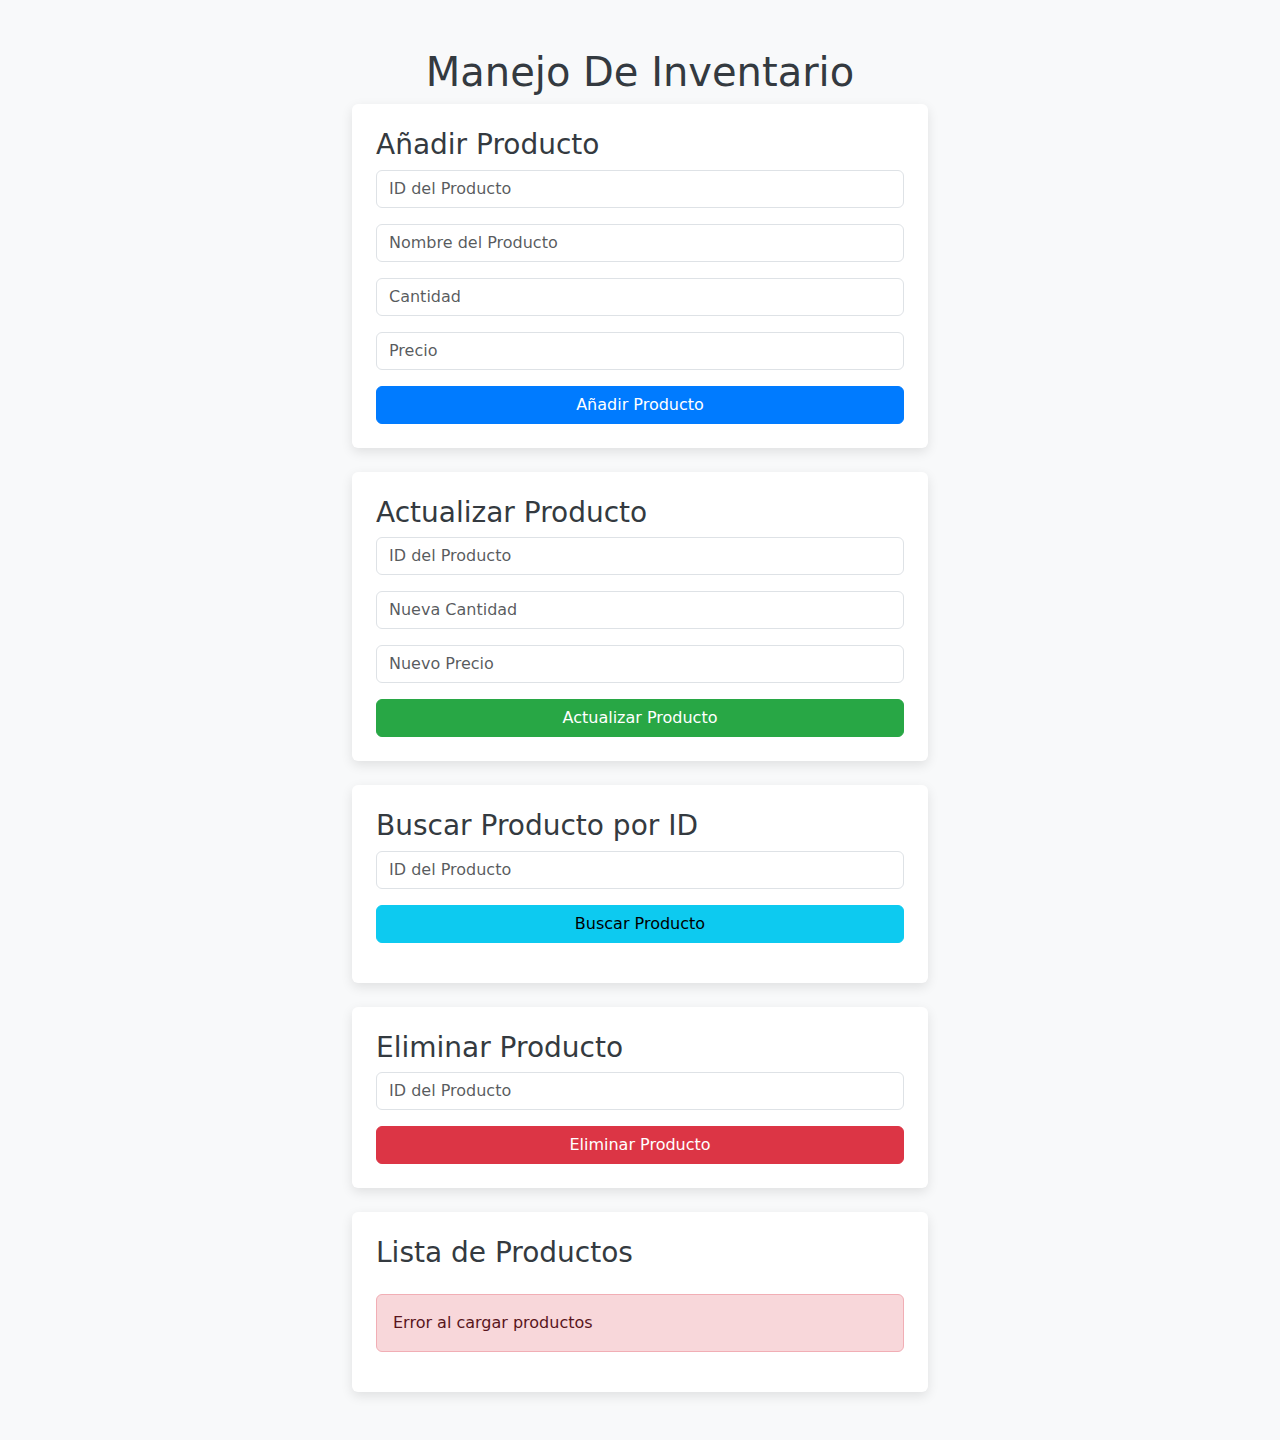
==== manejo-inventario/src/main/resources/public/html/index.html @ ed36c053 "Clean product when delete it" ====
<!DOCTYPE html>
<html lang="es">
<head>
    <meta charset="UTF-8">
    <meta name="viewport" content="width=device-width, initial-scale=1.0">
    <title>Gestión de Inventario</title>
    <link href="https://cdn.jsdelivr.net/npm/bootstrap@5.3.0-alpha1/dist/css/bootstrap.min.css" rel="stylesheet">
    <link rel="stylesheet" href="../css/style.css">
</head>
<body>
    <div class="container my-5">
        <h1 class="text-center">Manejo De Inventario</h1>

        <!-- Formulario para añadir producto -->
        <div class="card p-4">
            <h3>Añadir Producto</h3>
            <form id="addProductForm">
                <div class="mb-3">
                    <input type="number" id="productId" class="form-control" placeholder="ID del Producto" required>
                </div>
                <div class="mb-3">
                    <input type="text" id="productName" class="form-control" placeholder="Nombre del Producto" required>
                </div>
                <div class="mb-3">
                    <input type="number" id="productQuantity" class="form-control" placeholder="Cantidad" required>
                </div>
                <div class="mb-3">
                    <input type="number" id="productPrice" class="form-control" placeholder="Precio" required>
                </div>
                <button type="submit" class="btn btn-primary w-100">Añadir Producto</button>
            </form>
        </div>

        <!-- Formulario para actualizar producto -->
        <div class="card p-4 mt-4">
            <h3>Actualizar Producto</h3>
            <form id="updateProductForm">
                <div class="mb-3">
                    <input type="number" id="updateProductId" class="form-control" placeholder="ID del Producto" required>
                </div>
                <div class="mb-3">
                    <input type="number" id="updateProductQuantity" class="form-control" placeholder="Nueva Cantidad" required>
                </div>
                <div class="mb-3">
                    <input type="number" id="updateProductPrice" class="form-control" placeholder="Nuevo Precio" required>
                </div>
                <button type="submit" class="btn btn-success w-100">Actualizar Producto</button>
            </form>
        </div>

        <!-- Sección para buscar producto por ID -->
        <div class="card p-4 mt-4">
            <h3>Buscar Producto por ID</h3>
            <input type="number" id="searchProductId" class="form-control mb-3" placeholder="ID del Producto">
            <button onclick="searchProduct()" class="btn btn-info w-100">Buscar Producto</button>
            <div id="searchResult" class="mt-3"></div>
        </div>

        <!-- Sección para eliminar producto -->
        <div class="card p-4 mt-4">
            <h3>Eliminar Producto</h3>
            <input type="number" id="deleteProductId" class="form-control mb-3" placeholder="ID del Producto">
            <button onclick="deleteProduct()" class="btn btn-danger w-100">Eliminar Producto</button>
        </div>

        <!-- Sección para mostrar todos los productos -->
        <div class="card p-4 mt-4">
            <h3>Lista de Productos</h3>
            <div id="productList" class="mt-3"></div>
        </div>
    </div>

    <script src="../js/script.js"></script>
</body>
</html>
---- manejo-inventario/src/main/resources/public/css/style.css ----
body {
    background-color: #f8f9fa;
}

.container {
    max-width: 600px;
}

.card {
    box-shadow: 0px 4px 12px rgba(0, 0, 0, 0.1);
    border: none;
}

.btn-primary {
    background-color: #007bff;
    border-color: #007bff;
}

.btn-success {
    background-color: #28a745;
    border-color: #28a745;
}

h1, h3 {
    color: #343a40;
}
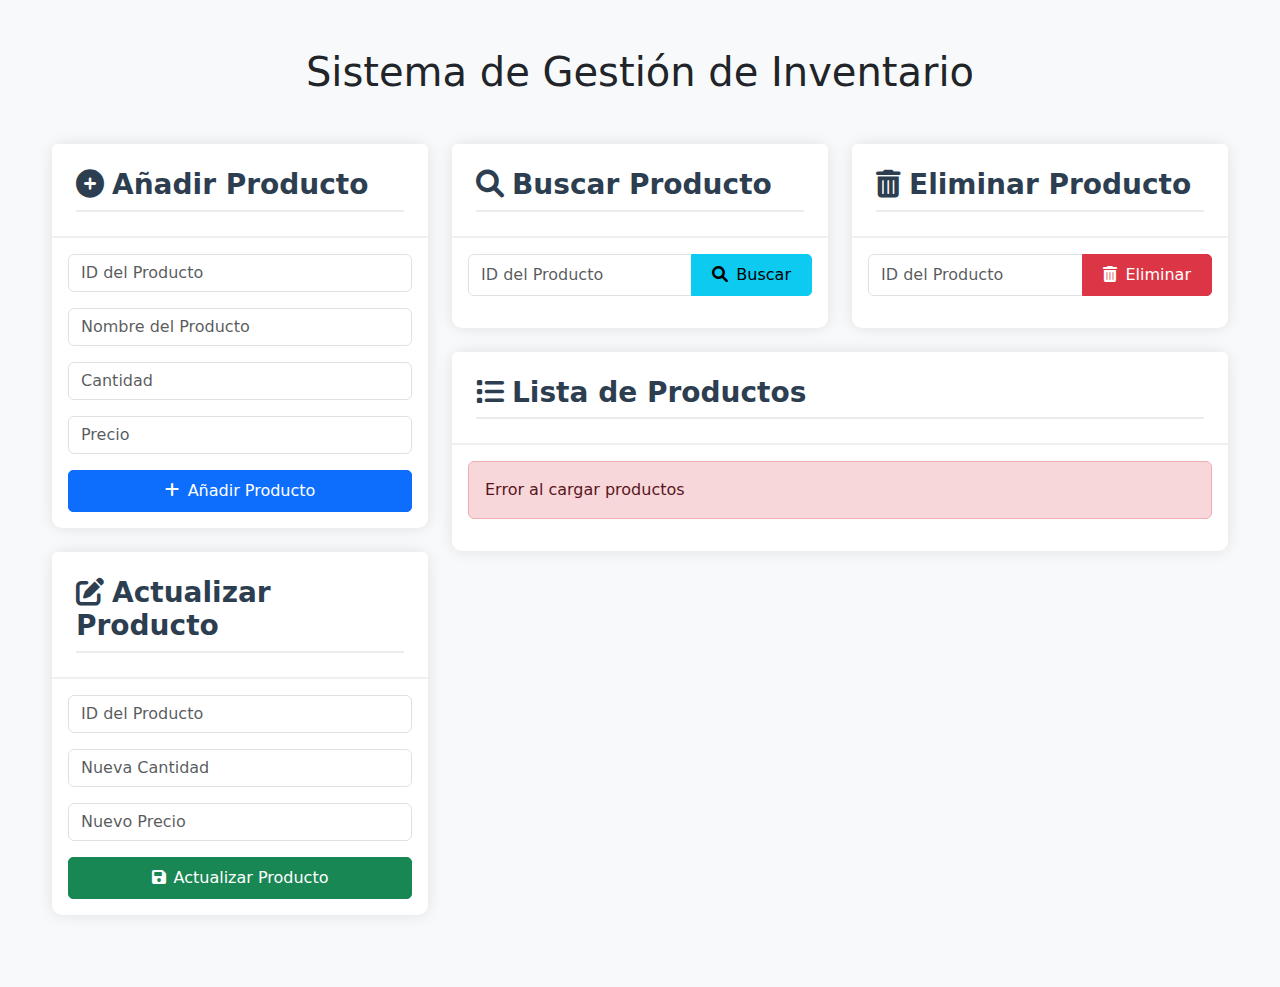
==== commit 6c685eba: "Mejora ui" ====
--- a/manejo-inventario/src/main/resources/public/html/index.html
+++ b/manejo-inventario/src/main/resources/public/html/index.html
@@ -3,73 +3,158 @@
 <head>
     <meta charset="UTF-8">
     <meta name="viewport" content="width=device-width, initial-scale=1.0">
-    <title>Gestión de Inventario</title>
-    <link href="https://cdn.jsdelivr.net/npm/bootstrap@5.3.0-alpha1/dist/css/bootstrap.min.css" rel="stylesheet">
-    <link rel="stylesheet" href="../css/style.css">
+    <title>Sistema de Inventario</title>
+    <link href="https://cdn.jsdelivr.net/npm/bootstrap@5.3.0/dist/css/bootstrap.min.css" rel="stylesheet">
+    <link href="https://cdnjs.cloudflare.com/ajax/libs/font-awesome/6.0.0/css/all.min.css" rel="stylesheet">
+    <style>
+        body {
+            background-color: #f8f9fa;
+        }
+        .container {
+            max-width: 1200px;
+        }
+        .card {
+            border: none;
+            box-shadow: 0 0 15px rgba(0,0,0,0.1);
+            border-radius: 10px;
+        }
+        .card-header {
+            background-color: #fff;
+            border-bottom: 2px solid #f0f0f0;
+            padding: 1.5rem;
+        }
+        .table {
+            margin-bottom: 0;
+        }
+        .table th {
+            border-top: none;
+            background-color: #f8f9fa;
+        }
+        .btn {
+            border-radius: 5px;
+            padding: 8px 20px;
+        }
+        .section-title {
+            color: #2c3e50;
+            font-weight: 600;
+            margin-bottom: 1.5rem;
+            padding-bottom: 0.5rem;
+            border-bottom: 2px solid #e9ecef;
+        }
+    </style>
 </head>
 <body>
     <div class="container my-5">
-        <h1 class="text-center">Manejo De Inventario</h1>
+        <h1 class="text-center mb-5">Sistema de Gestión de Inventario</h1>
 
-        <!-- Formulario para añadir producto -->
-        <div class="card p-4">
-            <h3>Añadir Producto</h3>
-            <form id="addProductForm">
-                <div class="mb-3">
-                    <input type="number" id="productId" class="form-control" placeholder="ID del Producto" required>
+        <div class="row">
+            <!-- Columna izquierda para formularios -->
+            <div class="col-md-4">
+                <!-- Formulario para añadir producto -->
+                <div class="card mb-4">
+                    <div class="card-header">
+                        <h3 class="section-title m-0"><i class="fas fa-plus-circle me-2"></i>Añadir Producto</h3>
+                    </div>
+                    <div class="card-body">
+                        <form id="addProductForm">
+                            <div class="mb-3">
+                                <input type="number" id="productId" class="form-control" placeholder="ID del Producto" required>
+                            </div>
+                            <div class="mb-3">
+                                <input type="text" id="productName" class="form-control" placeholder="Nombre del Producto" required>
+                            </div>
+                            <div class="mb-3">
+                                <input type="number" id="productQuantity" class="form-control" placeholder="Cantidad" required>
+                            </div>
+                            <div class="mb-3">
+                                <input type="number" id="productPrice" class="form-control" placeholder="Precio" step="0.01" required>
+                            </div>
+                            <button type="submit" class="btn btn-primary w-100">
+                                <i class="fas fa-plus me-2"></i>Añadir Producto
+                            </button>
+                        </form>
+                    </div>
                 </div>
-                <div class="mb-3">
-                    <input type="text" id="productName" class="form-control" placeholder="Nombre del Producto" required>
+
+                <!-- Formulario para actualizar producto -->
+                <div class="card mb-4">
+                    <div class="card-header">
+                        <h3 class="section-title m-0"><i class="fas fa-edit me-2"></i>Actualizar Producto</h3>
+                    </div>
+                    <div class="card-body">
+                        <form id="updateProductForm">
+                            <div class="mb-3">
+                                <input type="number" id="updateProductId" class="form-control" placeholder="ID del Producto" required>
+                            </div>
+                            <div class="mb-3">
+                                <input type="number" id="updateProductQuantity" class="form-control" placeholder="Nueva Cantidad" required>
+                            </div>
+                            <div class="mb-3">
+                                <input type="number" id="updateProductPrice" class="form-control" placeholder="Nuevo Precio" step="0.01" required>
+                            </div>
+                            <button type="submit" class="btn btn-success w-100">
+                                <i class="fas fa-save me-2"></i>Actualizar Producto
+                            </button>
+                        </form>
+                    </div>
                 </div>
-                <div class="mb-3">
-                    <input type="number" id="productQuantity" class="form-control" placeholder="Cantidad" required>
+            </div>
+
+            <!-- Columna derecha para búsqueda, eliminación y lista -->
+            <div class="col-md-8">
+                <div class="row">
+                    <!-- Sección para buscar producto -->
+                    <div class="col-md-6">
+                        <div class="card mb-4">
+                            <div class="card-header">
+                                <h3 class="section-title m-0"><i class="fas fa-search me-2"></i>Buscar Producto</h3>
+                            </div>
+                            <div class="card-body">
+                                <div class="input-group mb-3">
+                                    <input type="number" id="searchProductId" class="form-control" placeholder="ID del Producto">
+                                    <button onclick="searchProduct()" class="btn btn-info">
+                                        <i class="fas fa-search me-2"></i>Buscar
+                                    </button>
+                                </div>
+                                <div id="searchResult"></div>
+                            </div>
+                        </div>
+                    </div>
+
+                    <!-- Sección para eliminar producto -->
+                    <div class="col-md-6">
+                        <div class="card mb-4">
+                            <div class="card-header">
+                                <h3 class="section-title m-0"><i class="fas fa-trash-alt me-2"></i>Eliminar Producto</h3>
+                            </div>
+                            <div class="card-body">
+                                <div class="input-group mb-3">
+                                    <input type="number" id="deleteProductId" class="form-control" placeholder="ID del Producto">
+                                    <button onclick="deleteProduct()" class="btn btn-danger">
+                                        <i class="fas fa-trash-alt me-2"></i>Eliminar
+                                    </button>
+                                </div>
+                            </div>
+                        </div>
+                    </div>
                 </div>
-                <div class="mb-3">
-                    <input type="number" id="productPrice" class="form-control" placeholder="Precio" required>
+
+                <!-- Lista de productos -->
+                <div class="card">
+                    <div class="card-header">
+                        <h3 class="section-title m-0"><i class="fas fa-list me-2"></i>Lista de Productos</h3>
+                    </div>
+                    <div class="card-body">
+                        <div class="table-responsive">
+                            <div id="productList"></div>
+                        </div>
+                    </div>
                 </div>
-                <button type="submit" class="btn btn-primary w-100">Añadir Producto</button>
-            </form>
-        </div>
-
-        <!-- Formulario para actualizar producto -->
-        <div class="card p-4 mt-4">
-            <h3>Actualizar Producto</h3>
-            <form id="updateProductForm">
-                <div class="mb-3">
-                    <input type="number" id="updateProductId" class="form-control" placeholder="ID del Producto" required>
-                </div>
-                <div class="mb-3">
-                    <input type="number" id="updateProductQuantity" class="form-control" placeholder="Nueva Cantidad" required>
-                </div>
-                <div class="mb-3">
-                    <input type="number" id="updateProductPrice" class="form-control" placeholder="Nuevo Precio" required>
-                </div>
-                <button type="submit" class="btn btn-success w-100">Actualizar Producto</button>
-            </form>
-        </div>
-
-        <!-- Sección para buscar producto por ID -->
-        <div class="card p-4 mt-4">
-            <h3>Buscar Producto por ID</h3>
-            <input type="number" id="searchProductId" class="form-control mb-3" placeholder="ID del Producto">
-            <button onclick="searchProduct()" class="btn btn-info w-100">Buscar Producto</button>
-            <div id="searchResult" class="mt-3"></div>
-        </div>
-
-        <!-- Sección para eliminar producto -->
-        <div class="card p-4 mt-4">
-            <h3>Eliminar Producto</h3>
-            <input type="number" id="deleteProductId" class="form-control mb-3" placeholder="ID del Producto">
-            <button onclick="deleteProduct()" class="btn btn-danger w-100">Eliminar Producto</button>
-        </div>
-
-        <!-- Sección para mostrar todos los productos -->
-        <div class="card p-4 mt-4">
-            <h3>Lista de Productos</h3>
-            <div id="productList" class="mt-3"></div>
+            </div>
         </div>
     </div>
 
+    <script src="https://cdn.jsdelivr.net/npm/bootstrap@5.3.0/dist/js/bootstrap.bundle.min.js"></script>
     <script src="../js/script.js"></script>
 </body>
 </html>
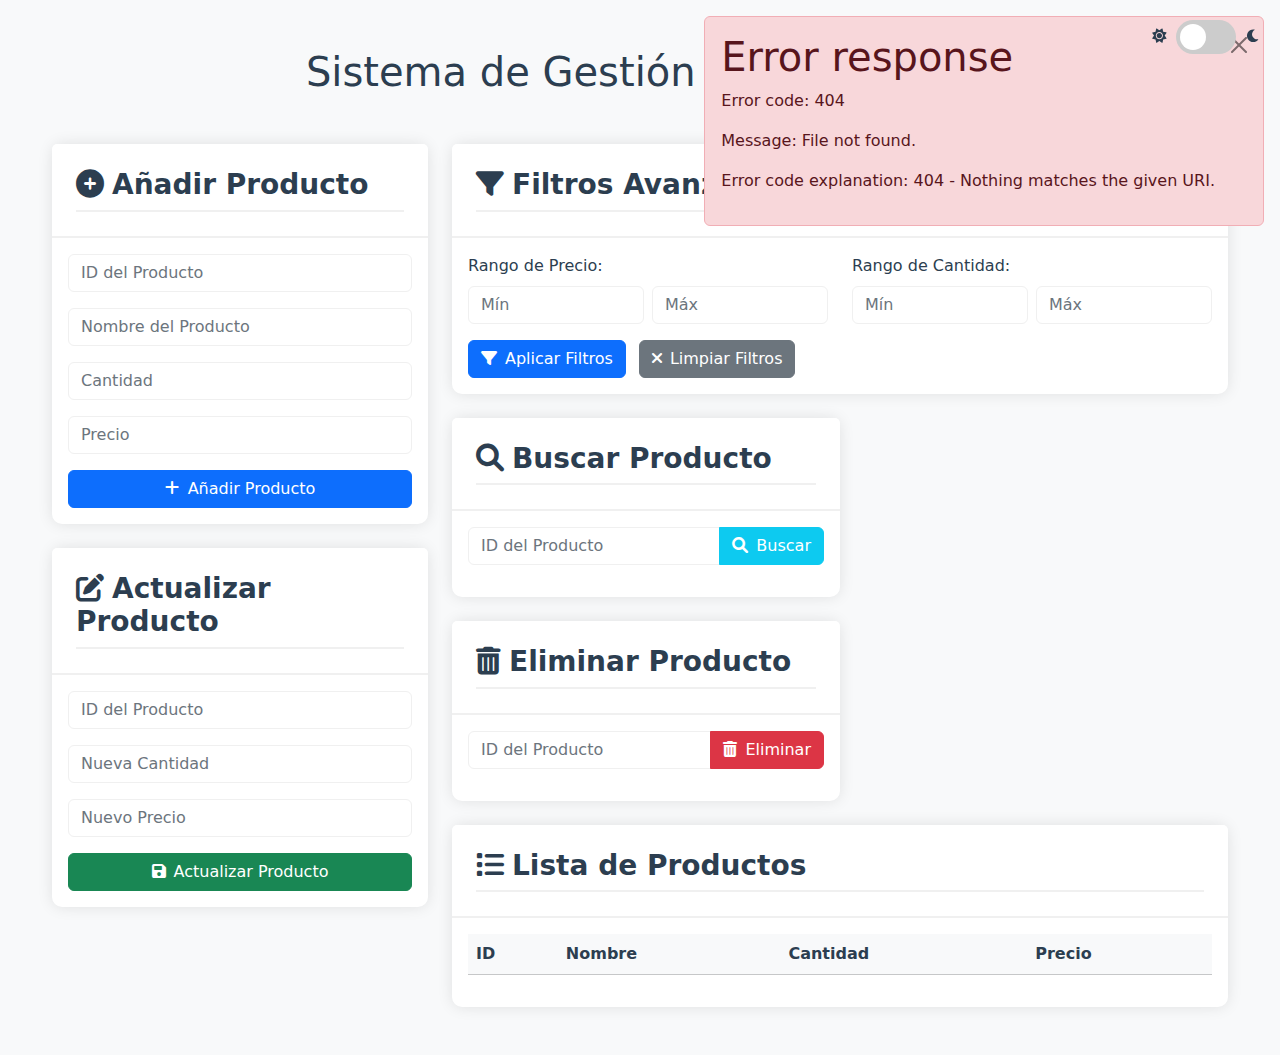
==== commit 4a67fa2d: "Modo oscuro" ====
--- a/manejo-inventario/src/main/resources/public/html/index.html
+++ b/manejo-inventario/src/main/resources/public/html/index.html
@@ -7,43 +7,223 @@
     <link href="https://cdn.jsdelivr.net/npm/bootstrap@5.3.0/dist/css/bootstrap.min.css" rel="stylesheet">
     <link href="https://cdnjs.cloudflare.com/ajax/libs/font-awesome/6.0.0/css/all.min.css" rel="stylesheet">
     <style>
+        :root {
+            --bg-color: #f8f9fa;
+            --text-color: #2c3e50;
+            --card-bg: #fff;
+            --border-color: #f0f0f0;
+            --table-header-bg: #f8f9fa;
+            --input-bg: #fff;
+            --input-text: #2c3e50;
+            --btn-text: #fff;
+            --section-title-color: #2c3e50;
+            --placeholder-color: #6c757d;
+        }
+
+        [data-theme="dark"] {
+            --bg-color: #1a1a1a;
+            --text-color: #ffffff;
+            --card-bg: #2d2d2d;
+            --border-color: #404040;
+            --table-header-bg: #333333;
+            --input-bg: #333333;
+            --input-text: #ffffff;
+            --btn-text: #ffffff;
+            --section-title-color: #ffffff;
+            --placeholder-color: #adb5bd;
+        }
+
         body {
-            background-color: #f8f9fa;
-        }
+            background-color: var(--bg-color);
+            color: var(--text-color);
+            transition: all 0.3s ease;
+        }
+
         .container {
             max-width: 1200px;
         }
+
         .card {
+            background-color: var(--card-bg);
             border: none;
             box-shadow: 0 0 15px rgba(0,0,0,0.1);
             border-radius: 10px;
         }
+
         .card-header {
-            background-color: #fff;
-            border-bottom: 2px solid #f0f0f0;
+            background-color: var(--card-bg);
+            border-bottom: 2px solid var(--border-color);
             padding: 1.5rem;
         }
+
         .table {
-            margin-bottom: 0;
-        }
+            color: var(--text-color) !important;
+        }
+
+        .table th, .table td {
+            color: var(--text-color);
+        }
+
         .table th {
-            border-top: none;
-            background-color: #f8f9fa;
-        }
-        .btn {
-            border-radius: 5px;
-            padding: 8px 20px;
-        }
+            background-color: var(--table-header-bg);
+        }
+
+        .form-control {
+            background-color: var(--input-bg);
+            color: var(--input-text);
+            border-color: var(--border-color);
+        }
+
+        .form-control:focus {
+            background-color: var(--input-bg);
+            color: var(--input-text);
+        }
+
+        .form-control::placeholder {
+            color: var(--placeholder-color) !important;
+            opacity: 1;
+        }
+
+        /* Para Firefox */
+        .form-control::-moz-placeholder {
+            color: var(--placeholder-color) !important;
+            opacity: 1;
+        }
+
+        /* Para Internet Explorer */
+        .form-control:-ms-input-placeholder {
+            color: var(--placeholder-color) !important;
+            opacity: 1;
+        }
+
+        /* Para Edge */
+        .form-control::-ms-input-placeholder {
+            color: var(--placeholder-color) !important;
+            opacity: 1;
+        }
+
+        /* Para Chrome, Safari y Opera */
+        .form-control::-webkit-input-placeholder {
+            color: var(--placeholder-color) !important;
+            opacity: 1;
+        }
+
+        /* Estilo cuando el input está enfocado */
+        .form-control:focus::placeholder {
+            opacity: 0.8;
+        }
+
+        .form-label {
+            color: var(--text-color);
+        }
+
         .section-title {
-            color: #2c3e50;
+            color: var(--section-title-color);
             font-weight: 600;
             margin-bottom: 1.5rem;
             padding-bottom: 0.5rem;
-            border-bottom: 2px solid #e9ecef;
+            border-bottom: 2px solid var(--border-color);
+        }
+
+        .btn {
+            color: var(--btn-text);
+        }
+
+        /* Dark mode switch styles */
+        .theme-switch-wrapper {
+            position: fixed;
+            top: 20px;
+            right: 20px;
+            display: flex;
+            align-items: center;
+            z-index: 1000;
+            gap: 10px;
+        }
+
+        .theme-switch {
+            display: inline-block;
+            width: 60px;
+            height: 34px;
+            position: relative;
+        }
+
+        .theme-switch input {
+            opacity: 0;
+            width: 0;
+            height: 0;
+        }
+
+        .slider {
+            position: absolute;
+            cursor: pointer;
+            top: 0;
+            left: 0;
+            right: 0;
+            bottom: 0;
+            background-color: #ccc;
+            transition: .4s;
+            border-radius: 34px;
+        }
+
+        .slider:before {
+            position: absolute;
+            content: "";
+            height: 26px;
+            width: 26px;
+            left: 4px;
+            bottom: 4px;
+            background-color: white;
+            transition: .4s;
+            border-radius: 50%;
+        }
+
+        input:checked + .slider {
+            background-color: #2196F3;
+        }
+
+        input:checked + .slider:before {
+            transform: translateX(26px);
+        }
+
+        .theme-label {
+            color: var(--text-color);
+            font-size: 0.9rem;
+        }
+
+        /* Ajustes para modo oscuro en elementos Bootstrap */
+        [data-theme="dark"] .btn-primary {
+            background-color: #0d6efd;
+            border-color: #0d6efd;
+        }
+
+        [data-theme="dark"] .btn-secondary {
+            background-color: #6c757d;
+            border-color: #6c757d;
+        }
+
+        [data-theme="dark"] .btn-danger {
+            background-color: #dc3545;
+            border-color: #dc3545;
+        }
+
+        [data-theme="dark"] .alert {
+            background-color: var(--card-bg);
+            color: var(--text-color);
+            border-color: var(--border-color);
         }
     </style>
 </head>
 <body>
+    <!-- Dark Mode Toggle -->
+    <div class="theme-switch-wrapper">
+        <span class="theme-label"><i class="fas fa-sun"></i></span>
+        <label class="theme-switch" for="checkbox">
+            <input type="checkbox" id="checkbox" />
+            <div class="slider"></div>
+        </label>
+        <span class="theme-label"><i class="fas fa-moon"></i></span>
+    </div>
+
     <div class="container my-5">
         <h1 class="text-center mb-5">Sistema de Gestión de Inventario</h1>
 
@@ -58,16 +238,20 @@
                     <div class="card-body">
                         <form id="addProductForm">
                             <div class="mb-3">
-                                <input type="number" id="productId" class="form-control" placeholder="ID del Producto" required>
-                            </div>
-                            <div class="mb-3">
-                                <input type="text" id="productName" class="form-control" placeholder="Nombre del Producto" required>
-                            </div>
-                            <div class="mb-3">
-                                <input type="number" id="productQuantity" class="form-control" placeholder="Cantidad" required>
-                            </div>
-                            <div class="mb-3">
-                                <input type="number" id="productPrice" class="form-control" placeholder="Precio" step="0.01" required>
+                                <input type="number" id="productId" class="form-control" placeholder="ID del Producto" required min="1">
+                                <div class="invalid-feedback">El ID debe ser un número positivo.</div>
+                            </div>
+                            <div class="mb-3">
+                                <input type="text" id="productName" class="form-control" placeholder="Nombre del Producto" required maxlength="50">
+                                <div class="invalid-feedback">El nombre es obligatorio.</div>
+                            </div>
+                            <div class="mb-3">
+                                <input type="number" id="productQuantity" class="form-control" placeholder="Cantidad" required min="0">
+                                <div class="invalid-feedback">La cantidad debe ser un número no negativo.</div>
+                            </div>
+                            <div class="mb-3">
+                                <input type="number" id="productPrice" class="form-control" placeholder="Precio" step="0.01" required min="0.01">
+                                <div class="invalid-feedback">El precio debe ser mayor a 0.</div>
                             </div>
                             <button type="submit" class="btn btn-primary w-100">
                                 <i class="fas fa-plus me-2"></i>Añadir Producto
@@ -87,10 +271,12 @@
                                 <input type="number" id="updateProductId" class="form-control" placeholder="ID del Producto" required>
                             </div>
                             <div class="mb-3">
-                                <input type="number" id="updateProductQuantity" class="form-control" placeholder="Nueva Cantidad" required>
-                            </div>
-                            <div class="mb-3">
-                                <input type="number" id="updateProductPrice" class="form-control" placeholder="Nuevo Precio" step="0.01" required>
+                                <input type="number" id="updateProductQuantity" class="form-control" placeholder="Nueva Cantidad" required min="0">
+                                <div class="invalid-feedback">La cantidad debe ser un número no negativo.</div>
+                            </div>
+                            <div class="mb-3">
+                                <input type="number" id="updateProductPrice" class="form-control" placeholder="Nuevo Precio" step="0.01" required min="0.01">
+                                <div class="invalid-feedback">El precio debe ser mayor a 0.</div>
                             </div>
                             <button type="submit" class="btn btn-success w-100">
                                 <i class="fas fa-save me-2"></i>Actualizar Producto
@@ -102,38 +288,69 @@
 
             <!-- Columna derecha para búsqueda, eliminación y lista -->
             <div class="col-md-8">
-                <div class="row">
-                    <!-- Sección para buscar producto -->
-                    <div class="col-md-6">
-                        <div class="card mb-4">
-                            <div class="card-header">
-                                <h3 class="section-title m-0"><i class="fas fa-search me-2"></i>Buscar Producto</h3>
-                            </div>
-                            <div class="card-body">
-                                <div class="input-group mb-3">
-                                    <input type="number" id="searchProductId" class="form-control" placeholder="ID del Producto">
-                                    <button onclick="searchProduct()" class="btn btn-info">
-                                        <i class="fas fa-search me-2"></i>Buscar
-                                    </button>
+                <!-- Filtros avanzados -->
+                <div class="card mb-4">
+                    <div class="card-header">
+                        <h3 class="section-title m-0"><i class="fas fa-filter me-2"></i>Filtros Avanzados</h3>
+                    </div>
+                    <div class="card-body">
+                        <div class="row">
+                            <div class="col-md-6 mb-3">
+                                <label class="form-label">Rango de Precio:</label>
+                                <div class="d-flex gap-2">
+                                    <input type="number" id="minPrice" class="form-control" placeholder="Mín" min="0" step="0.01">
+                                    <input type="number" id="maxPrice" class="form-control" placeholder="Máx" min="0" step="0.01">
                                 </div>
-                                <div id="searchResult"></div>
-                            </div>
-                        </div>
-                    </div>
-
-                    <!-- Sección para eliminar producto -->
-                    <div class="col-md-6">
-                        <div class="card mb-4">
-                            <div class="card-header">
-                                <h3 class="section-title m-0"><i class="fas fa-trash-alt me-2"></i>Eliminar Producto</h3>
-                            </div>
-                            <div class="card-body">
-                                <div class="input-group mb-3">
-                                    <input type="number" id="deleteProductId" class="form-control" placeholder="ID del Producto">
-                                    <button onclick="deleteProduct()" class="btn btn-danger">
-                                        <i class="fas fa-trash-alt me-2"></i>Eliminar
-                                    </button>
+                            </div>
+                            <div class="col-md-6 mb-3">
+                                <label class="form-label">Rango de Cantidad:</label>
+                                <div class="d-flex gap-2">
+                                    <input type="number" id="minQuantity" class="form-control" placeholder="Mín" min="0">
+                                    <input type="number" id="maxQuantity" class="form-control" placeholder="Máx" min="0">
                                 </div>
+                            </div>
+                            <div class="col-12">
+                                <button id="applyFilters" class="btn btn-primary">
+                                    <i class="fas fa-filter me-2"></i>Aplicar Filtros
+                                </button>
+                                <button id="clearFilters" class="btn btn-secondary ms-2">
+                                    <i class="fas fa-times me-2"></i>Limpiar Filtros
+                                </button>
+                            </div>
+                        </div>
+                    </div>
+                </div>
+
+                <!-- Sección para buscar producto -->
+                <div class="col-md-6">
+                    <div class="card mb-4">
+                        <div class="card-header">
+                            <h3 class="section-title m-0"><i class="fas fa-search me-2"></i>Buscar Producto</h3>
+                        </div>
+                        <div class="card-body">
+                            <div class="input-group mb-3">
+                                <input type="number" id="searchProductId" class="form-control" placeholder="ID del Producto">
+                                <button onclick="searchProduct()" class="btn btn-info">
+                                    <i class="fas fa-search me-2"></i>Buscar
+                                </button>
+                            </div>
+                            <div id="searchResult"></div>
+                        </div>
+                    </div>
+                </div>
+
+                <!-- Sección para eliminar producto -->
+                <div class="col-md-6">
+                    <div class="card mb-4">
+                        <div class="card-header">
+                            <h3 class="section-title m-0"><i class="fas fa-trash-alt me-2"></i>Eliminar Producto</h3>
+                        </div>
+                        <div class="card-body">
+                            <div class="input-group mb-3">
+                                <input type="number" id="deleteProductId" class="form-control" placeholder="ID del Producto">
+                                <button onclick="deleteProduct()" class="btn btn-danger">
+                                    <i class="fas fa-trash-alt me-2"></i>Eliminar
+                                </button>
                             </div>
                         </div>
                     </div>
@@ -146,7 +363,19 @@
                     </div>
                     <div class="card-body">
                         <div class="table-responsive">
-                            <div id="productList"></div>
+                            <table id="productTable" class="table table-hover">
+                                <thead class="table-light">
+                                    <tr>
+                                        <th>ID</th>
+                                        <th>Nombre</th>
+                                        <th>Cantidad</th>
+                                        <th>Precio</th>
+                                    </tr>
+                                </thead>
+                                <tbody>
+                                    <!-- Los productos se cargarán aquí dinámicamente -->
+                                </tbody>
+                            </table>
                         </div>
                     </div>
                 </div>
@@ -156,5 +385,12 @@
 
     <script src="https://cdn.jsdelivr.net/npm/bootstrap@5.3.0/dist/js/bootstrap.bundle.min.js"></script>
     <script src="../js/script.js"></script>
+    <script>
+        const checkbox = document.getElementById('checkbox');
+
+        checkbox.addEventListener('change', () => {
+            document.body.setAttribute('data-theme', checkbox.checked ? 'dark' : 'light');
+        });
+    </script>
 </body>
 </html>
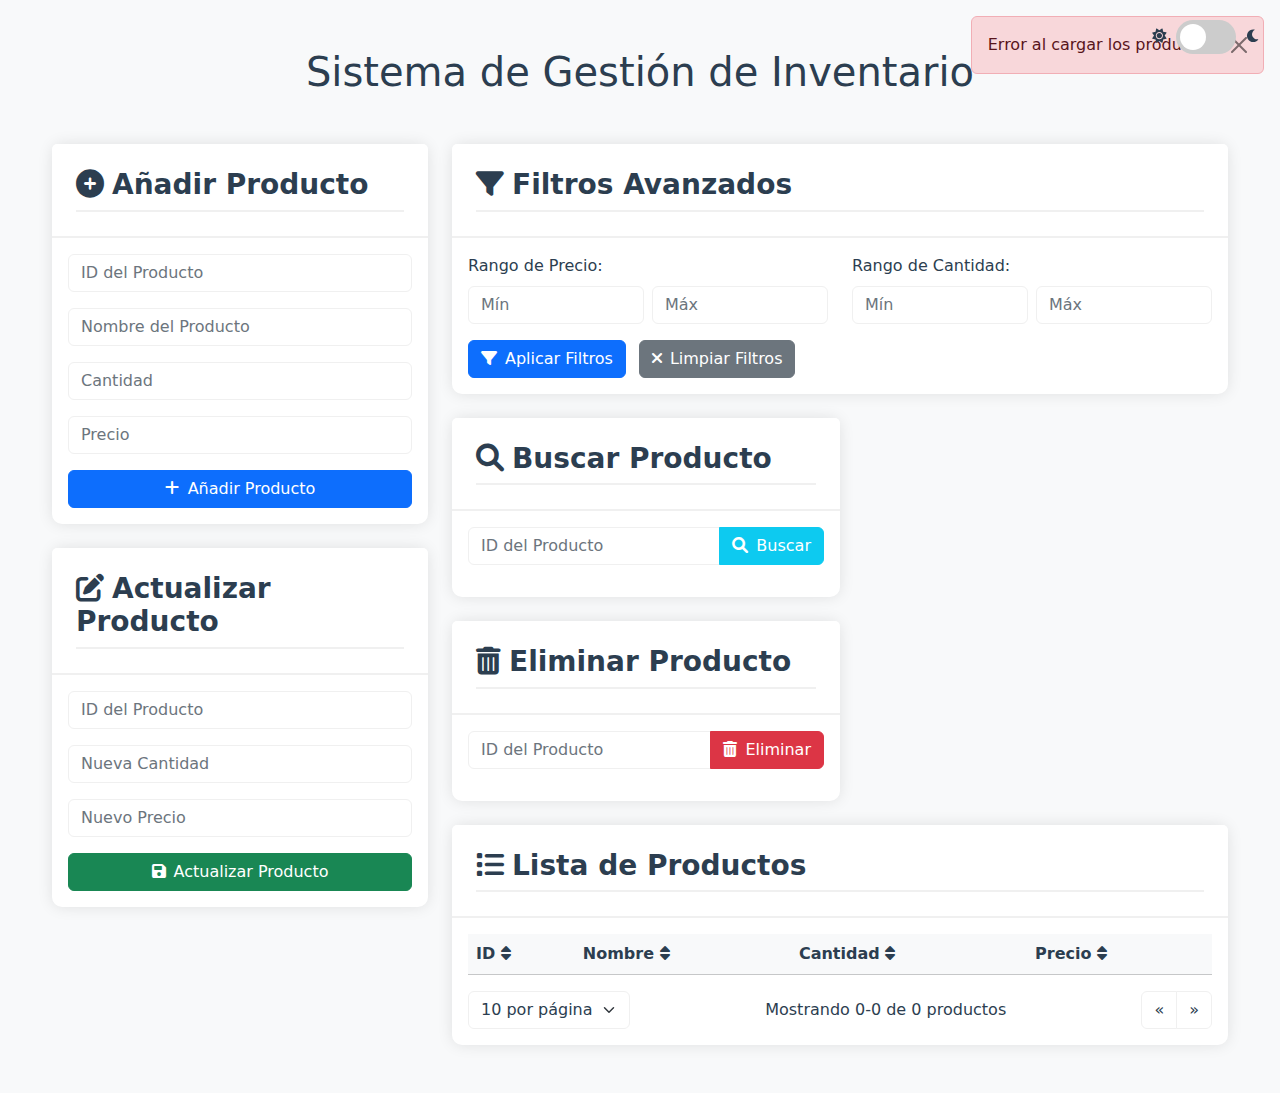
==== commit 2326dda3: "Paginación y ordenamiento en la tabla" ====
--- a/manejo-inventario/src/main/resources/public/html/index.html
+++ b/manejo-inventario/src/main/resources/public/html/index.html
@@ -18,6 +18,13 @@
             --btn-text: #fff;
             --section-title-color: #2c3e50;
             --placeholder-color: #6c757d;
+            --pagination-bg: #fff;
+            --pagination-border: #f0f0f0;
+            --pagination-text: #2c3e50;
+            --pagination-hover-bg: #f0f0f0;
+            --pagination-hover-text: #2c3e50;
+            --pagination-disabled-bg: #fff;
+            --pagination-disabled-text: #666666;
         }
 
         [data-theme="dark"] {
@@ -31,6 +38,13 @@
             --btn-text: #ffffff;
             --section-title-color: #ffffff;
             --placeholder-color: #adb5bd;
+            --pagination-bg: #333333;
+            --pagination-border: #404040;
+            --pagination-text: #ffffff;
+            --pagination-hover-bg: #404040;
+            --pagination-hover-text: #ffffff;
+            --pagination-disabled-bg: #2d2d2d;
+            --pagination-disabled-text: #666666;
         }
 
         body {
@@ -62,10 +76,36 @@
 
         .table th, .table td {
             color: var(--text-color);
+            background-color: var(--card-bg);
         }
 
         .table th {
             background-color: var(--table-header-bg);
+        }
+
+        /* Estilos específicos para la tabla en modo oscuro */
+        [data-theme="dark"] .table {
+            border-color: var(--border-color);
+        }
+
+        [data-theme="dark"] .table-hover tbody tr:hover {
+            background-color: rgba(255, 255, 255, 0.075) !important;
+            color: var(--text-color);
+        }
+
+        [data-theme="dark"] .table td,
+        [data-theme="dark"] .table th {
+            border-color: var(--border-color);
+        }
+
+        [data-theme="dark"] .table-light {
+            background-color: var(--table-header-bg);
+            color: var(--text-color);
+        }
+
+        [data-theme="dark"] .table-light th {
+            background-color: var(--table-header-bg) !important;
+            color: var(--text-color) !important;
         }
 
         .form-control {
@@ -210,6 +250,70 @@
             background-color: var(--card-bg);
             color: var(--text-color);
             border-color: var(--border-color);
+        }
+
+        /* Estilos para el selector de items por página */
+        .form-select {
+            background-color: var(--input-bg);
+            color: var(--input-text);
+            border-color: var(--border-color);
+        }
+
+        [data-theme="dark"] .form-select {
+            background-image: url("data:image/svg+xml,%3csvg xmlns='http://www.w3.org/2000/svg' viewBox='0 0 16 16'%3e%3cpath fill='none' stroke='%23ffffff' stroke-linecap='round' stroke-linejoin='round' stroke-width='2' d='m2 5 6 6 6-6'/%3e%3c/svg%3e");
+        }
+
+        [data-theme="dark"] .form-select:focus {
+            border-color: #0d6efd;
+            box-shadow: 0 0 0 0.25rem rgba(13, 110, 253, 0.25);
+        }
+
+        /* Estilos para la información de paginación */
+        .pagination-info {
+            color: var(--text-color);
+        }
+
+        /* Estilos para los botones de paginación */
+        .page-link {
+            background-color: var(--pagination-bg);
+            border-color: var(--pagination-border);
+            color: var(--pagination-text);
+        }
+
+        .page-link:hover {
+            background-color: var(--pagination-hover-bg);
+            border-color: var(--pagination-border);
+            color: var(--pagination-hover-text);
+        }
+
+        .page-link:focus {
+            background-color: var(--pagination-hover-bg);
+            border-color: var(--pagination-border);
+            color: var(--pagination-hover-text);
+            box-shadow: 0 0 0 0.25rem rgba(13, 110, 253, 0.25);
+        }
+
+        .page-item.disabled .page-link {
+            background-color: var(--pagination-disabled-bg);
+            border-color: var(--pagination-border);
+            color: var(--pagination-disabled-text);
+        }
+
+        /* Estilos específicos para el modo oscuro */
+        [data-theme="dark"] .page-link {
+            background-color: var(--pagination-bg);
+            border-color: var(--pagination-border);
+            color: var(--pagination-text);
+        }
+
+        [data-theme="dark"] .page-link:hover {
+            background-color: var(--pagination-hover-bg);
+            color: var(--pagination-hover-text);
+        }
+
+        [data-theme="dark"] .page-item.disabled .page-link {
+            background-color: var(--pagination-disabled-bg);
+            color: var(--pagination-disabled-text);
         }
     </style>
 </head>
@@ -366,16 +470,44 @@
                             <table id="productTable" class="table table-hover">
                                 <thead class="table-light">
                                     <tr>
-                                        <th>ID</th>
-                                        <th>Nombre</th>
-                                        <th>Cantidad</th>
-                                        <th>Precio</th>
+                                        <th class="sortable" data-sort="id">ID <i class="fas fa-sort"></i></th>
+                                        <th class="sortable" data-sort="nombre">Nombre <i class="fas fa-sort"></i></th>
+                                        <th class="sortable" data-sort="cantidad">Cantidad <i class="fas fa-sort"></i></th>
+                                        <th class="sortable" data-sort="precio">Precio <i class="fas fa-sort"></i></th>
                                     </tr>
                                 </thead>
                                 <tbody>
                                     <!-- Los productos se cargarán aquí dinámicamente -->
                                 </tbody>
                             </table>
+                            <!-- Paginación -->
+                            <div class="d-flex justify-content-between align-items-center mt-3">
+                                <div class="items-per-page">
+                                    <select id="itemsPerPage" class="form-select">
+                                        <option value="5">5 por página</option>
+                                        <option value="10" selected>10 por página</option>
+                                        <option value="20">20 por página</option>
+                                        <option value="50">50 por página</option>
+                                    </select>
+                                </div>
+                                <div class="pagination-info">
+                                    Mostrando <span id="startItem">0</span>-<span id="endItem">0</span> de <span id="totalItems">0</span> productos
+                                </div>
+                                <nav aria-label="Product navigation">
+                                    <ul class="pagination mb-0">
+                                        <li class="page-item">
+                                            <button class="page-link" id="prevPage" aria-label="Previous">
+                                                <span aria-hidden="true">&laquo;</span>
+                                            </button>
+                                        </li>
+                                        <li class="page-item">
+                                            <button class="page-link" id="nextPage" aria-label="Next">
+                                                <span aria-hidden="true">&raquo;</span>
+                                            </button>
+                                        </li>
+                                    </ul>
+                                </nav>
+                            </div>
                         </div>
                     </div>
                 </div>
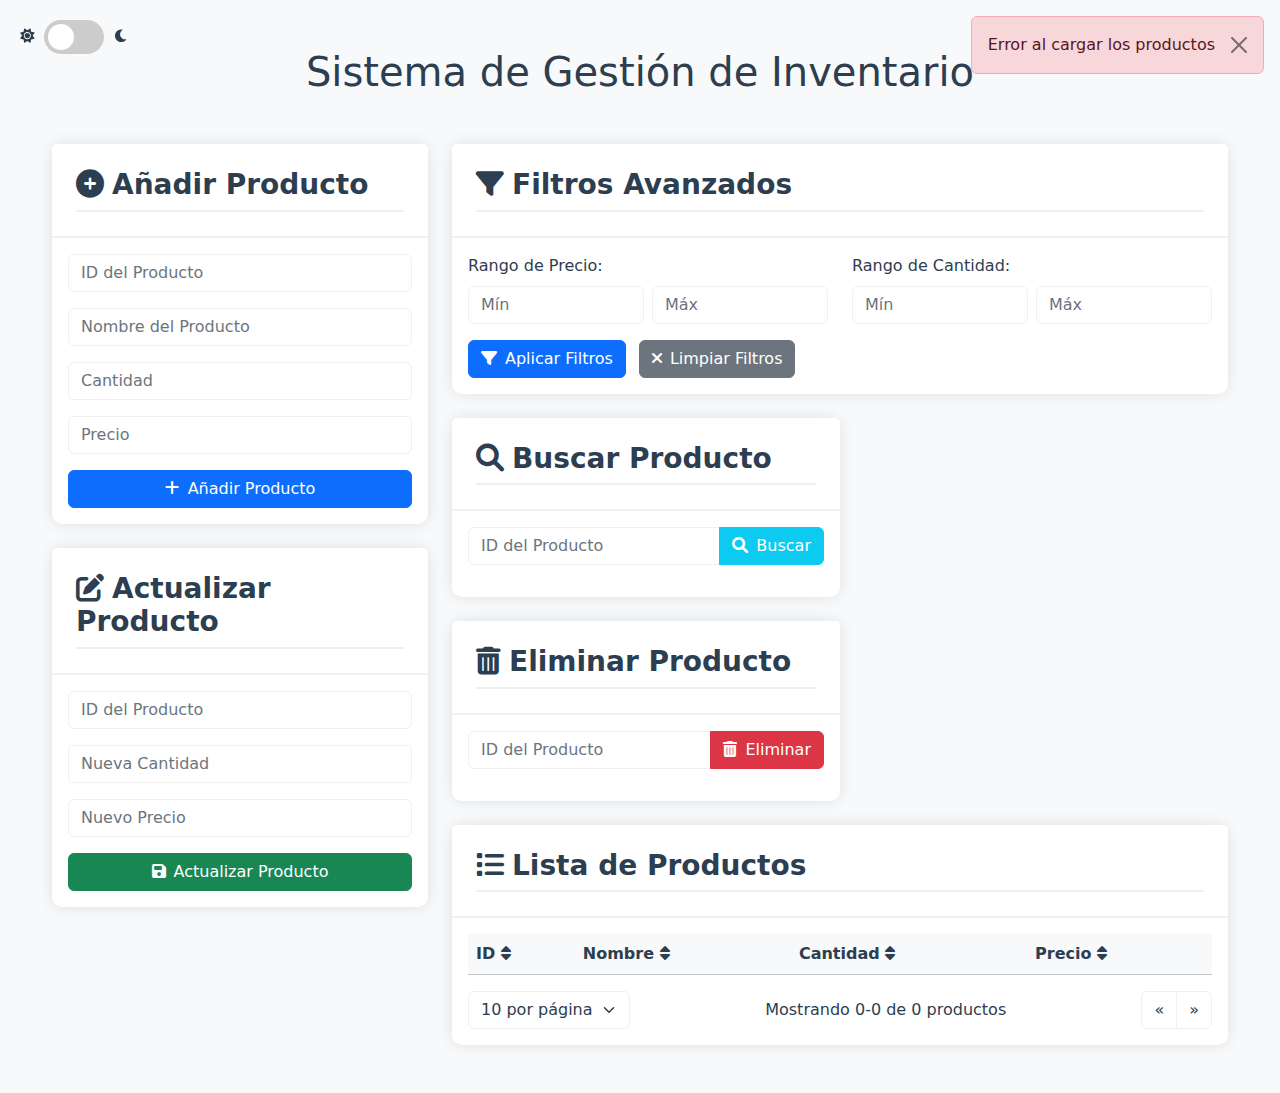
==== commit abd81283: "cambio de posicion del boton modo oscuro" ====
--- a/manejo-inventario/src/main/resources/public/html/index.html
+++ b/manejo-inventario/src/main/resources/public/html/index.html
@@ -173,7 +173,7 @@
         .theme-switch-wrapper {
             position: fixed;
             top: 20px;
-            right: 20px;
+            left: 20px;
             display: flex;
             align-items: center;
             z-index: 1000;
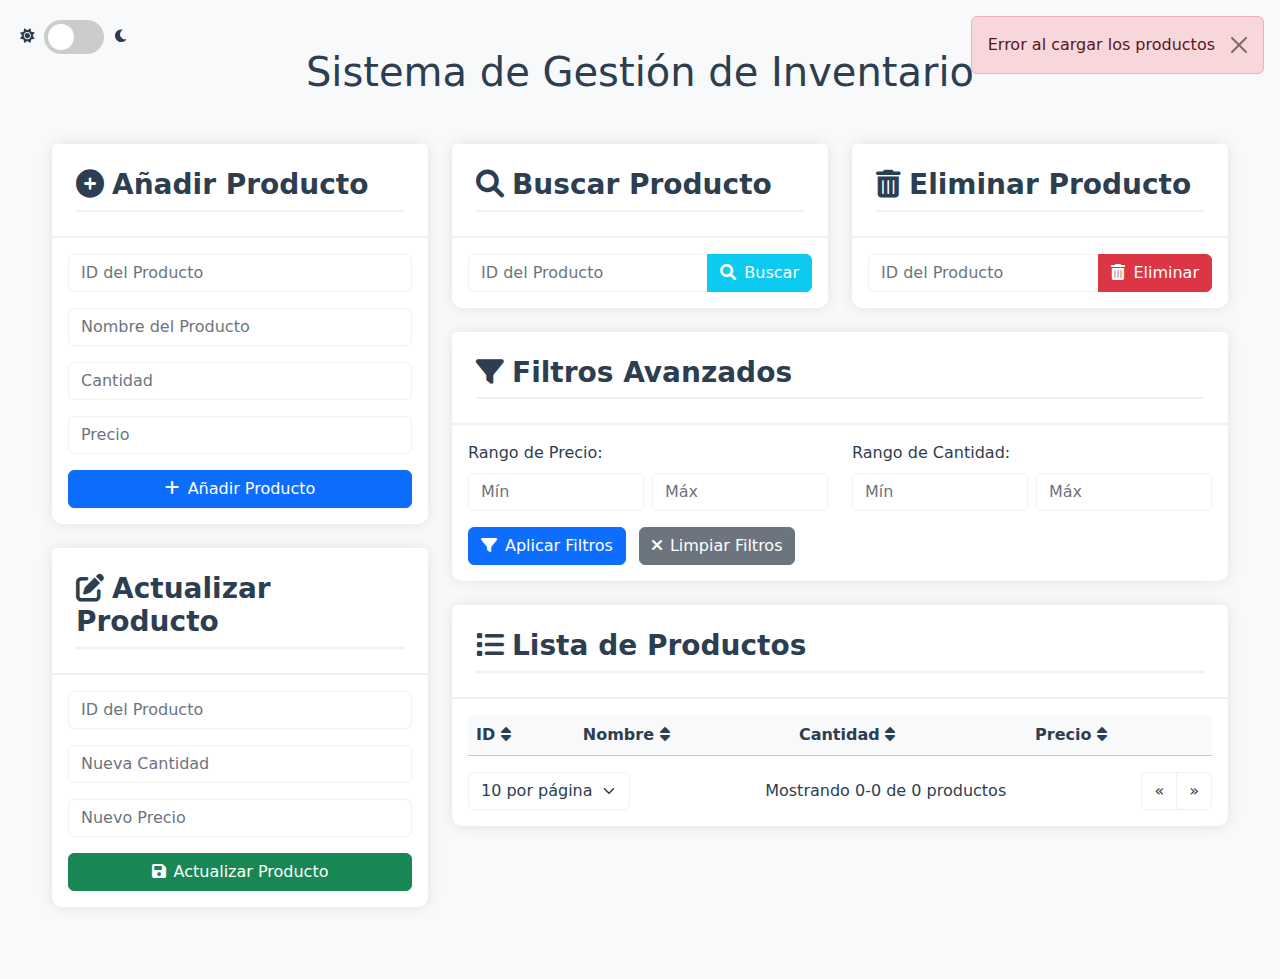
==== commit 4001f0e0: "Fila Buscar y Eliminar Arriba de Filtros" ====
--- a/manejo-inventario/src/main/resources/public/html/index.html
+++ b/manejo-inventario/src/main/resources/public/html/index.html
@@ -392,6 +392,44 @@
 
             <!-- Columna derecha para búsqueda, eliminación y lista -->
             <div class="col-md-8">
+                <!-- Fila para búsqueda y eliminación -->
+                <div class="row mb-4">
+                    <!-- Sección para buscar producto -->
+                    <div class="col-md-6">
+                        <div class="card">
+                            <div class="card-header">
+                                <h3 class="section-title m-0"><i class="fas fa-search me-2"></i>Buscar Producto</h3>
+                            </div>
+                            <div class="card-body">
+                                <div class="input-group">
+                                    <input type="number" id="searchProductId" class="form-control" placeholder="ID del Producto">
+                                    <button onclick="searchProduct()" class="btn btn-info">
+                                        <i class="fas fa-search me-2"></i>Buscar
+                                    </button>
+                                </div>
+                                <div id="searchResult"></div>
+                            </div>
+                        </div>
+                    </div>
+
+                <!-- Sección para eliminar producto -->
+                <div class="col-md-6">
+                    <div class="card">
+                        <div class="card-header">
+                            <h3 class="section-title m-0"><i class="fas fa-trash-alt me-2"></i>Eliminar Producto</h3>
+                        </div>
+                        <div class="card-body">
+                            <div class="input-group">
+                                <input type="number" id="deleteProductId" class="form-control" placeholder="ID del Producto">
+                                <button onclick="deleteProduct()" class="btn btn-danger">
+                                    <i class="fas fa-trash-alt me-2"></i>Eliminar
+                                </button>
+                            </div>
+                        </div>
+                    </div>
+                </div>
+            </div>
+
                 <!-- Filtros avanzados -->
                 <div class="card mb-4">
                     <div class="card-header">
@@ -419,41 +457,6 @@
                                 </button>
                                 <button id="clearFilters" class="btn btn-secondary ms-2">
                                     <i class="fas fa-times me-2"></i>Limpiar Filtros
-                                </button>
-                            </div>
-                        </div>
-                    </div>
-                </div>
-
-                <!-- Sección para buscar producto -->
-                <div class="col-md-6">
-                    <div class="card mb-4">
-                        <div class="card-header">
-                            <h3 class="section-title m-0"><i class="fas fa-search me-2"></i>Buscar Producto</h3>
-                        </div>
-                        <div class="card-body">
-                            <div class="input-group mb-3">
-                                <input type="number" id="searchProductId" class="form-control" placeholder="ID del Producto">
-                                <button onclick="searchProduct()" class="btn btn-info">
-                                    <i class="fas fa-search me-2"></i>Buscar
-                                </button>
-                            </div>
-                            <div id="searchResult"></div>
-                        </div>
-                    </div>
-                </div>
-
-                <!-- Sección para eliminar producto -->
-                <div class="col-md-6">
-                    <div class="card mb-4">
-                        <div class="card-header">
-                            <h3 class="section-title m-0"><i class="fas fa-trash-alt me-2"></i>Eliminar Producto</h3>
-                        </div>
-                        <div class="card-body">
-                            <div class="input-group mb-3">
-                                <input type="number" id="deleteProductId" class="form-control" placeholder="ID del Producto">
-                                <button onclick="deleteProduct()" class="btn btn-danger">
-                                    <i class="fas fa-trash-alt me-2"></i>Eliminar
                                 </button>
                             </div>
                         </div>
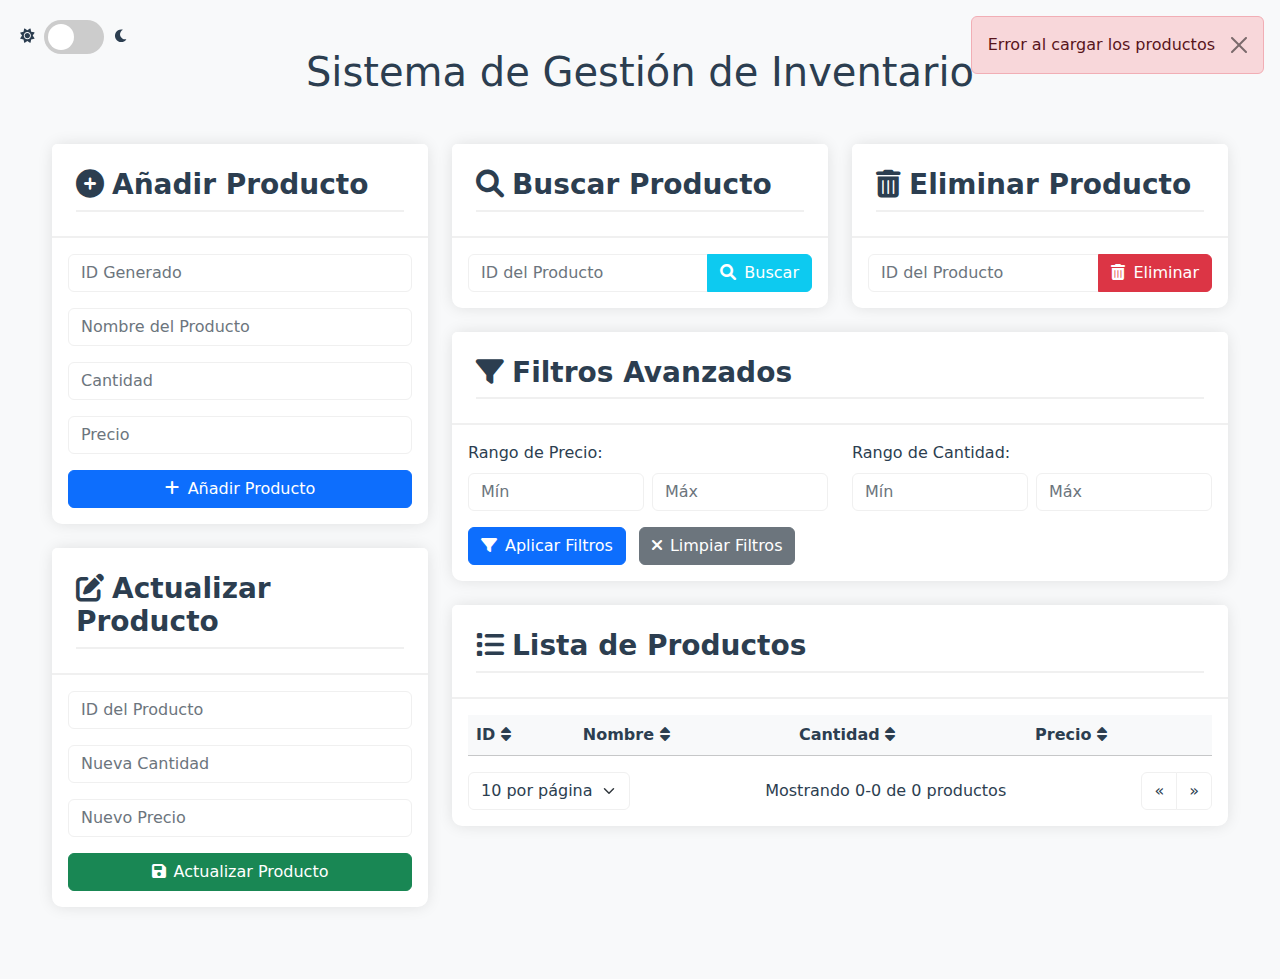
==== commit 9982453e: "El ID Generado se muestra en la pagina" ====
--- a/manejo-inventario/src/main/resources/public/html/index.html
+++ b/manejo-inventario/src/main/resources/public/html/index.html
@@ -7,6 +7,7 @@
     <link href="https://cdn.jsdelivr.net/npm/bootstrap@5.3.0/dist/css/bootstrap.min.css" rel="stylesheet">
     <link href="https://cdnjs.cloudflare.com/ajax/libs/font-awesome/6.0.0/css/all.min.css" rel="stylesheet">
     <style>
+        /* Sistema de temas usando variables CSS */
         :root {
             --bg-color: #f8f9fa;
             --text-color: #2c3e50;
@@ -27,6 +28,7 @@
             --pagination-disabled-text: #666666;
         }
 
+        /* Definicion de colores para modo oscuro y claro */
         [data-theme="dark"] {
             --bg-color: #1a1a1a;
             --text-color: #ffffff;
@@ -342,7 +344,7 @@
                     <div class="card-body">
                         <form id="addProductForm">
                             <div class="mb-3">
-                                <input type="number" id="productId" class="form-control" placeholder="ID del Producto" required min="1">
+                                <input type="number" id="productId" class="form-control" placeholder="ID Generado" required min="1" readonly>
                                 <div class="invalid-feedback">El ID debe ser un número positivo.</div>
                             </div>
                             <div class="mb-3">
